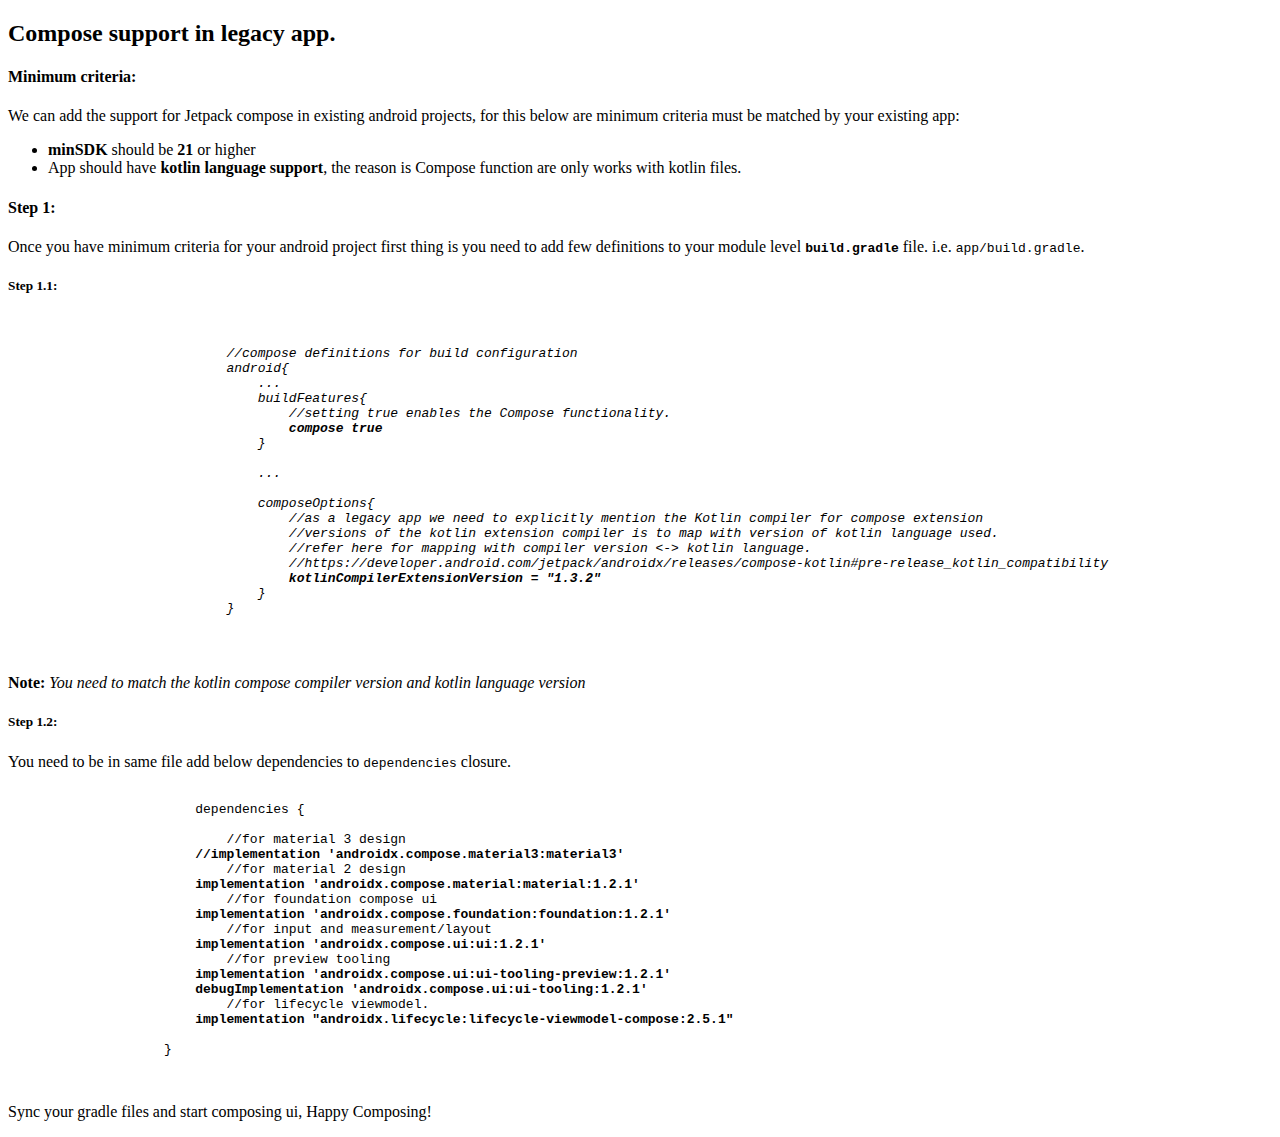
==== compose_for_legacy_app.html @ 4ed7f341 "Update compose_for_legacy_app.html" ====
<!DOCTYPE html>
<html lang="en">

<head>
    <meta charset="UTF-8">
    <meta http-equiv="X-UA-Compatible" content="IE=edge">
    <meta name="viewport" content="width=device-width, initial-scale=1.0">
    <title>Compose support in existing app</title>
</head>

<body>

    <h2>Compose support in legacy app.</h2>


    <h4>Minimum criteria:</h4>
    <p>
        We can add the support for Jetpack compose in existing android projects,
        for this below are minimum criteria must be matched by your existing app:
    </p>
    <ul>
        <li><b>minSDK</b> should be <b>21</b> or higher</li>
        <li>App should have <b>kotlin language support</b>, the reason is Compose function are only works with kotlin
            files.</li>
    </ul>


    <h4>Step 1:</h4>
    <p>
        Once you have minimum criteria for your android project first thing is you need to add few definitions to your
        module level <b><code>build.gradle</code></b> file.
        i.e. <code>app/build.gradle</code>.
    </p>
    <h5>Step 1.1:</h5>
    <p>
    <div class="code_box">
        <pre>
                    <code>
                        <i>
                            //compose definitions for build configuration
                            android{
                                ...
                                buildFeatures{
                                    //setting true enables the Compose functionality.
                                    <strong>compose true</strong>
                                }
    
                                ... 
    
                                composeOptions{
                                    //as a legacy app we need to explicitly mention the Kotlin compiler for compose extension
                                    //versions of the kotlin extension compiler is to map with version of kotlin language used.
                                    //refer here for mapping with compiler version <-> kotlin language.
                                    //https://developer.android.com/jetpack/androidx/releases/compose-kotlin#pre-release_kotlin_compatibility
                                    <strong>kotlinCompilerExtensionVersion = "1.3.2"</strong>
                                }
                            }
                        </i>
                    </code>
                </pre>
    </div>
    <strong>Note:</strong> <i>You need to match the kotlin compose compiler version and kotlin language version</i>
    </p>
    <h5>Step 1.2:</h5>
    You need to be in same file add below dependencies to <code>dependencies</code> closure.
    <p>
    <div class="code_box">
        <pre>
                <code>
                        dependencies {

                            //for material 3 design
                        <strong>//implementation 'androidx.compose.material3:material3'</strong>                            
                            //for material 2 design
                        <strong>implementation 'androidx.compose.material:material:1.2.1'</strong>                            
                            //for foundation compose ui
                        <strong>implementation 'androidx.compose.foundation:foundation:1.2.1'</strong>                            
                            //for input and measurement/layout
                        <strong>implementation 'androidx.compose.ui:ui:1.2.1'</strong>                            
                            //for preview tooling
                        <strong>implementation 'androidx.compose.ui:ui-tooling-preview:1.2.1'</strong>
                        <strong>debugImplementation 'androidx.compose.ui:ui-tooling:1.2.1'</strong>
                            //for lifecycle viewmodel.
                        <strong>implementation "androidx.lifecycle:lifecycle-viewmodel-compose:2.5.1"</strong>

                    }
                </code>
            </pre>
    </div>
    </p>

    <p>Sync your gradle files and start composing ui, Happy Composing!</p>

</body>

</html>
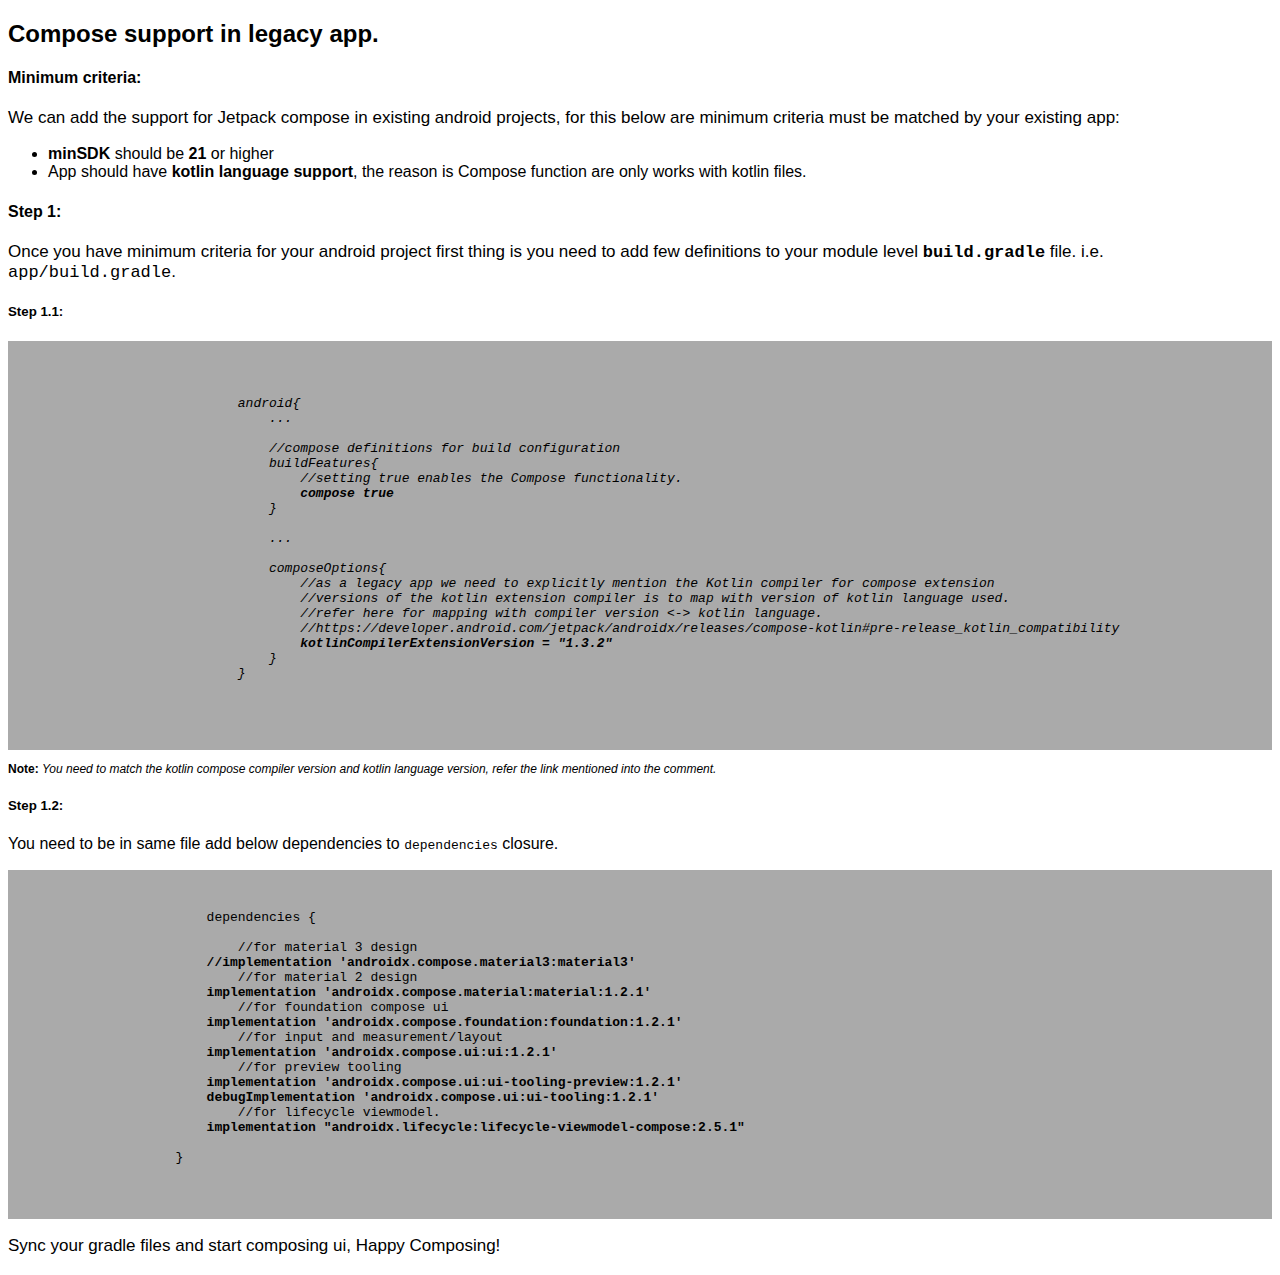
==== commit 6b06fe83: "Update compose_for_legacy_app.html" ====
--- a/compose_for_legacy_app.html
+++ b/compose_for_legacy_app.html
@@ -6,6 +6,36 @@
     <meta http-equiv="X-UA-Compatible" content="IE=edge">
     <meta name="viewport" content="width=device-width, initial-scale=1.0">
     <title>Compose support in existing app</title>
+
+
+    <style>
+        body {
+            font-family: Arial, Helvetica, sans-serif;
+        }
+
+        .navbar {
+            overflow: hidden;
+            background-color: #333;
+        }
+
+        .code_box {
+            font-size: medium;
+            color: #000;
+            background-color: #aaa;
+            align-items: center;
+            padding: 0.9%;
+            text-align: justify;
+        }
+
+        p {
+            color: black;
+            font-size: 17px;
+        }
+        .notes{
+            font-size: 12px;
+        }
+    </style>
+
 </head>
 
 <body>
@@ -35,18 +65,19 @@
     <p>
     <div class="code_box">
         <pre>
-                    <code>
+                <code>
                         <i>
-                            //compose definitions for build configuration
                             android{
                                 ...
+                                
+                                //compose definitions for build configuration
                                 buildFeatures{
                                     //setting true enables the Compose functionality.
                                     <strong>compose true</strong>
                                 }
-    
+
                                 ... 
-    
+
                                 composeOptions{
                                     //as a legacy app we need to explicitly mention the Kotlin compiler for compose extension
                                     //versions of the kotlin extension compiler is to map with version of kotlin language used.
@@ -56,10 +87,12 @@
                                 }
                             }
                         </i>
-                    </code>
-                </pre>
+                </code>
+            </pre>
     </div>
-    <strong>Note:</strong> <i>You need to match the kotlin compose compiler version and kotlin language version</i>
+    <p class="notes"> <strong>Note:</strong> <i>You need to match the kotlin compose compiler version and kotlin
+            language version, refer the link mentioned into the comment.</i>
+    </p>
     </p>
     <h5>Step 1.2:</h5>
     You need to be in same file add below dependencies to <code>dependencies</code> closure.
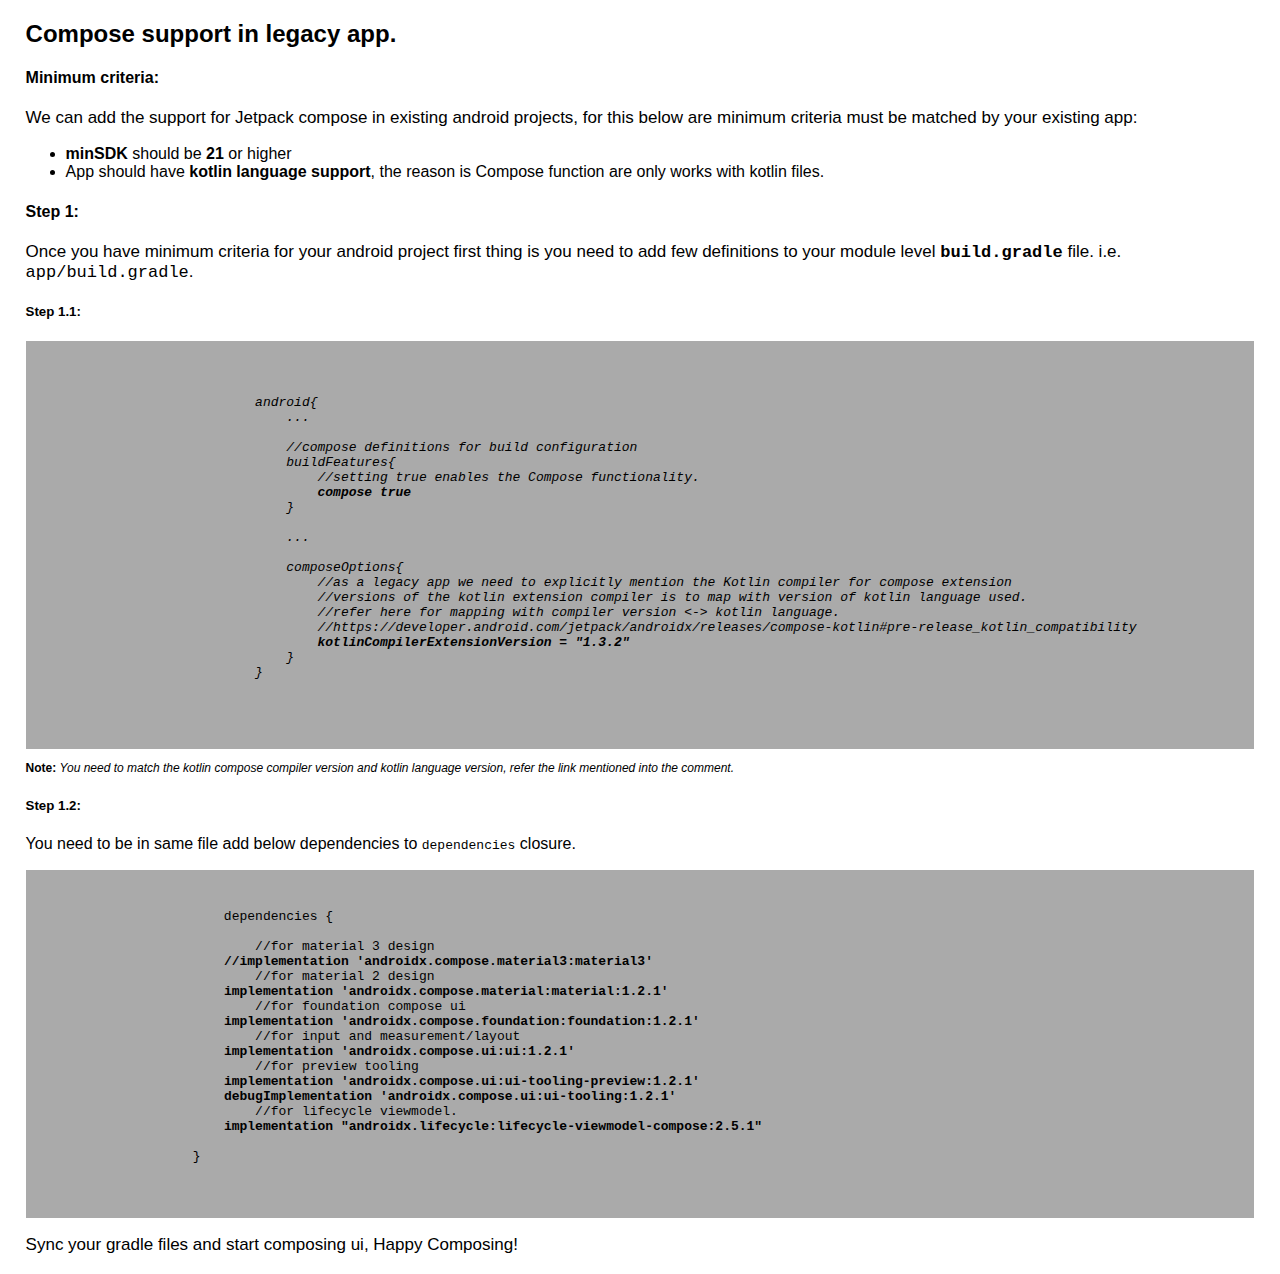
==== commit e347bab4: "Update compose_for_legacy_app.html" ====
--- a/compose_for_legacy_app.html
+++ b/compose_for_legacy_app.html
@@ -11,6 +11,8 @@
     <style>
         body {
             font-family: Arial, Helvetica, sans-serif;
+            margin-left: 2%;
+            margin-right: 2%;
         }
 
         .navbar {
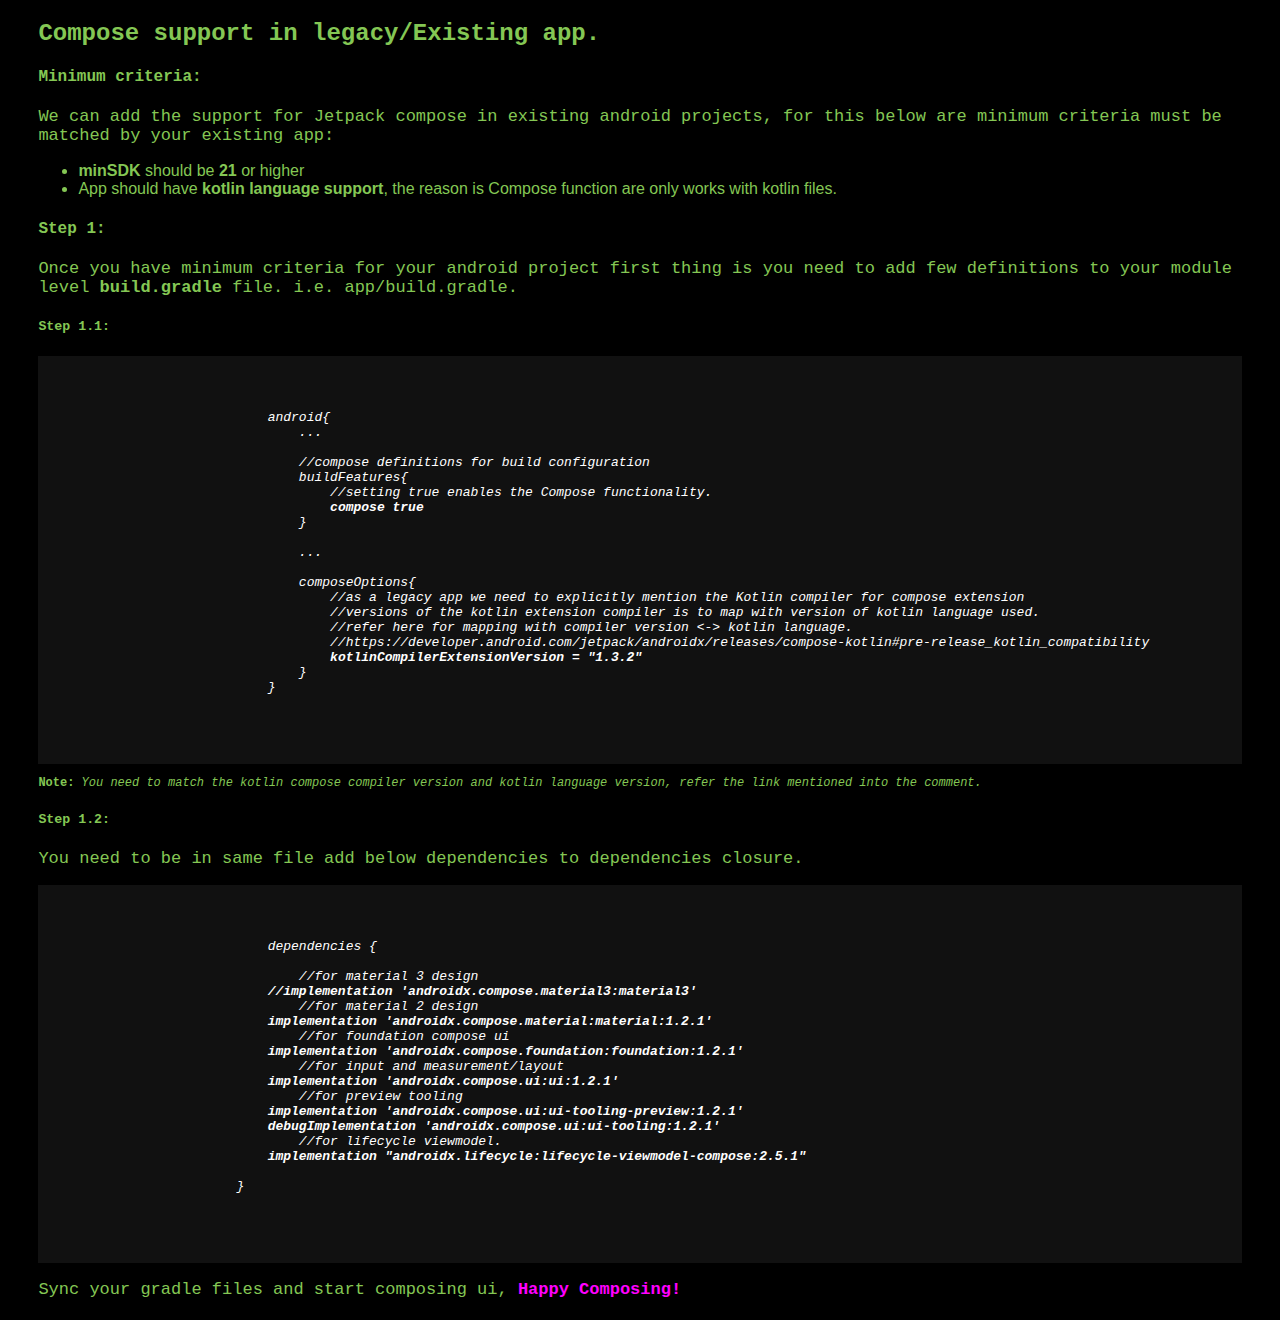
==== commit e1aa704b: "Update compose_for_legacy_app.html" ====
--- a/compose_for_legacy_app.html
+++ b/compose_for_legacy_app.html
@@ -9,32 +9,59 @@
 
 
     <style>
+        ul {
+            color: #84c754;
+        }
+
+        h2,
+        h4,
+        h5 {
+            color: #84c754;
+            font-family: 'Courier New', Courier, monospace;
+        }
+
         body {
+
+            background-color: black;
             font-family: Arial, Helvetica, sans-serif;
-            margin-left: 2%;
-            margin-right: 2%;
+            margin-left: 3%;
+            margin-right: 3%;
         }
 
         .navbar {
             overflow: hidden;
-            background-color: #333;
+            background-color: #84c754;
         }
 
         .code_box {
+            font-style: normal;
+            font-family: 'Courier New', Courier, monospace;
             font-size: medium;
-            color: #000;
-            background-color: #aaa;
+            color: white;
+            background-color: #111;
             align-items: center;
             padding: 0.9%;
             text-align: justify;
         }
 
         p {
-            color: black;
+            font-style: normal;
+            font-family: 'Courier New', Courier, monospace;
+            font-size: medium;
+            color: #84c754;
             font-size: 17px;
         }
-        .notes{
+
+        .notes {
+            font-style: normal;
+            font-family: 'Courier New', Courier, monospace;
+            font-size: smaller;
+            color: #84c754;
             font-size: 12px;
+        }
+
+        .wish {
+            color: magenta;
         }
     </style>
 
@@ -42,7 +69,7 @@
 
 <body>
 
-    <h2>Compose support in legacy app.</h2>
+    <h2>Compose support in legacy/Existing app.</h2>
 
 
     <h4>Minimum criteria:</h4>
@@ -97,34 +124,36 @@
     </p>
     </p>
     <h5>Step 1.2:</h5>
-    You need to be in same file add below dependencies to <code>dependencies</code> closure.
+    <p> You need to be in same file add below dependencies to <code>dependencies</code> closure.</p>
     <p>
     <div class="code_box">
         <pre>
                 <code>
-                        dependencies {
+                        <i>
+                            dependencies {
 
-                            //for material 3 design
-                        <strong>//implementation 'androidx.compose.material3:material3'</strong>                            
-                            //for material 2 design
-                        <strong>implementation 'androidx.compose.material:material:1.2.1'</strong>                            
-                            //for foundation compose ui
-                        <strong>implementation 'androidx.compose.foundation:foundation:1.2.1'</strong>                            
-                            //for input and measurement/layout
-                        <strong>implementation 'androidx.compose.ui:ui:1.2.1'</strong>                            
-                            //for preview tooling
-                        <strong>implementation 'androidx.compose.ui:ui-tooling-preview:1.2.1'</strong>
-                        <strong>debugImplementation 'androidx.compose.ui:ui-tooling:1.2.1'</strong>
-                            //for lifecycle viewmodel.
-                        <strong>implementation "androidx.lifecycle:lifecycle-viewmodel-compose:2.5.1"</strong>
-
-                    }
+                                //for material 3 design
+                            <strong>//implementation 'androidx.compose.material3:material3'</strong>                            
+                                //for material 2 design
+                            <strong>implementation 'androidx.compose.material:material:1.2.1'</strong>                            
+                                //for foundation compose ui
+                            <strong>implementation 'androidx.compose.foundation:foundation:1.2.1'</strong>                            
+                                //for input and measurement/layout
+                            <strong>implementation 'androidx.compose.ui:ui:1.2.1'</strong>                            
+                                //for preview tooling
+                            <strong>implementation 'androidx.compose.ui:ui-tooling-preview:1.2.1'</strong>
+                            <strong>debugImplementation 'androidx.compose.ui:ui-tooling:1.2.1'</strong>
+                                //for lifecycle viewmodel.
+                            <strong>implementation "androidx.lifecycle:lifecycle-viewmodel-compose:2.5.1"</strong>
+    
+                        }
+                        </i>
                 </code>
             </pre>
     </div>
     </p>
 
-    <p>Sync your gradle files and start composing ui, Happy Composing!</p>
+    <p>Sync your gradle files and start composing ui, <strong class="wish">Happy Composing!</strong></p>
 
 </body>
 
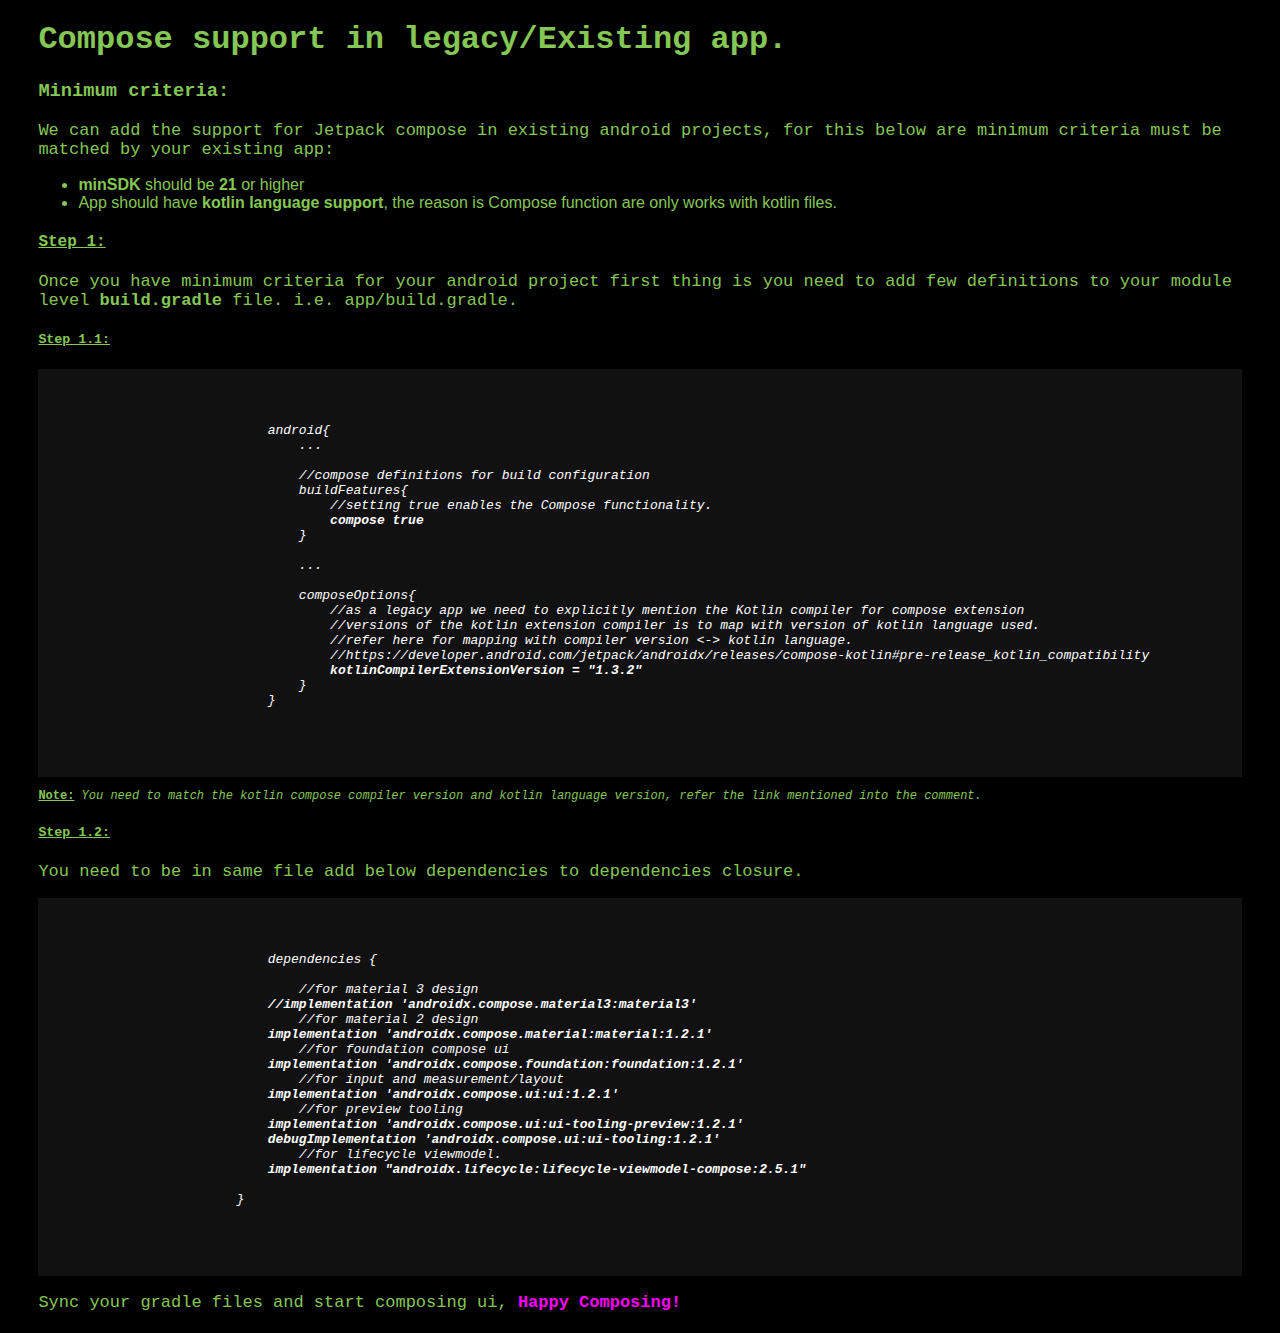
==== commit 6a3c61dd: "Update compose_for_legacy_app.html" ====
--- a/compose_for_legacy_app.html
+++ b/compose_for_legacy_app.html
@@ -4,7 +4,11 @@
 <head>
     <meta charset="UTF-8">
     <meta http-equiv="X-UA-Compatible" content="IE=edge">
+    <meta name="description" content="How to add support for Jetpack compose in existing android project.">
     <meta name="viewport" content="width=device-width, initial-scale=1.0">
+    <meta name="author" content="Jameer Mulani">
+    <meta name="author_desc" content="Sr Android Developer">
+    <meta name="keywords" content="Jetpack Compose, Compose, Android Studio, Android Project, Android App, Android">
     <title>Compose support in existing app</title>
 
 
@@ -13,7 +17,9 @@
             color: #84c754;
         }
 
+        h1,
         h2,
+        h3,
         h4,
         h5 {
             color: #84c754;
@@ -42,6 +48,8 @@
             align-items: center;
             padding: 0.9%;
             text-align: justify;
+            word-spacing: normal;
+
         }
 
         p {
@@ -69,31 +77,33 @@
 
 <body>
 
-    <h2>Compose support in legacy/Existing app.</h2>
+    <h1>Compose support in legacy/Existing app.</h2>
 
 
-    <h4>Minimum criteria:</h4>
-    <p>
-        We can add the support for Jetpack compose in existing android projects,
-        for this below are minimum criteria must be matched by your existing app:
-    </p>
-    <ul>
-        <li><b>minSDK</b> should be <b>21</b> or higher</li>
-        <li>App should have <b>kotlin language support</b>, the reason is Compose function are only works with kotlin
-            files.</li>
-    </ul>
+        <h3>Minimum criteria:</h3>
+        <p>
+            We can add the support for Jetpack compose in existing android projects,
+            for this below are minimum criteria must be matched by your existing app:
+        </p>
+        <ul>
+            <li><b>minSDK</b> should be <b>21</b> or higher</li>
+            <li>App should have <b>kotlin language support</b>, the reason is Compose function are only works with
+                kotlin
+                files.</li>
+        </ul>
 
 
-    <h4>Step 1:</h4>
-    <p>
-        Once you have minimum criteria for your android project first thing is you need to add few definitions to your
-        module level <b><code>build.gradle</code></b> file.
-        i.e. <code>app/build.gradle</code>.
-    </p>
-    <h5>Step 1.1:</h5>
-    <p>
-    <div class="code_box">
-        <pre>
+        <h4><u>Step 1:</u></h4>
+        <p>
+            Once you have minimum criteria for your android project first thing is you need to add few definitions to
+            your
+            module level <b><code>build.gradle</code></b> file.
+            i.e. <code>app/build.gradle</code>.
+        </p>
+        <h5><u>Step 1.1:</u></h5>
+        <p>
+        <div class="code_box">
+            <pre>
                 <code>
                         <i>
                             android{
@@ -118,16 +128,17 @@
                         </i>
                 </code>
             </pre>
-    </div>
-    <p class="notes"> <strong>Note:</strong> <i>You need to match the kotlin compose compiler version and kotlin
-            language version, refer the link mentioned into the comment.</i>
-    </p>
-    </p>
-    <h5>Step 1.2:</h5>
-    <p> You need to be in same file add below dependencies to <code>dependencies</code> closure.</p>
-    <p>
-    <div class="code_box">
-        <pre>
+        </div>
+        <p class="notes"> <strong><u>Note:</u></strong> <i>You need to match the kotlin compose compiler version and
+                kotlin
+                language version, refer the link mentioned into the comment.</i>
+        </p>
+        </p>
+        <h5><u>Step 1.2:</u></h5>
+        <p> You need to be in same file add below dependencies to <code>dependencies</code> closure.</p>
+        <p>
+        <div class="code_box">
+            <pre>
                 <code>
                         <i>
                             dependencies {
@@ -150,10 +161,10 @@
                         </i>
                 </code>
             </pre>
-    </div>
-    </p>
+        </div>
+        </p>
 
-    <p>Sync your gradle files and start composing ui, <strong class="wish">Happy Composing!</strong></p>
+        <p>Sync your gradle files and start composing ui, <strong class="wish">Happy Composing!</strong></p>
 
 </body>
 
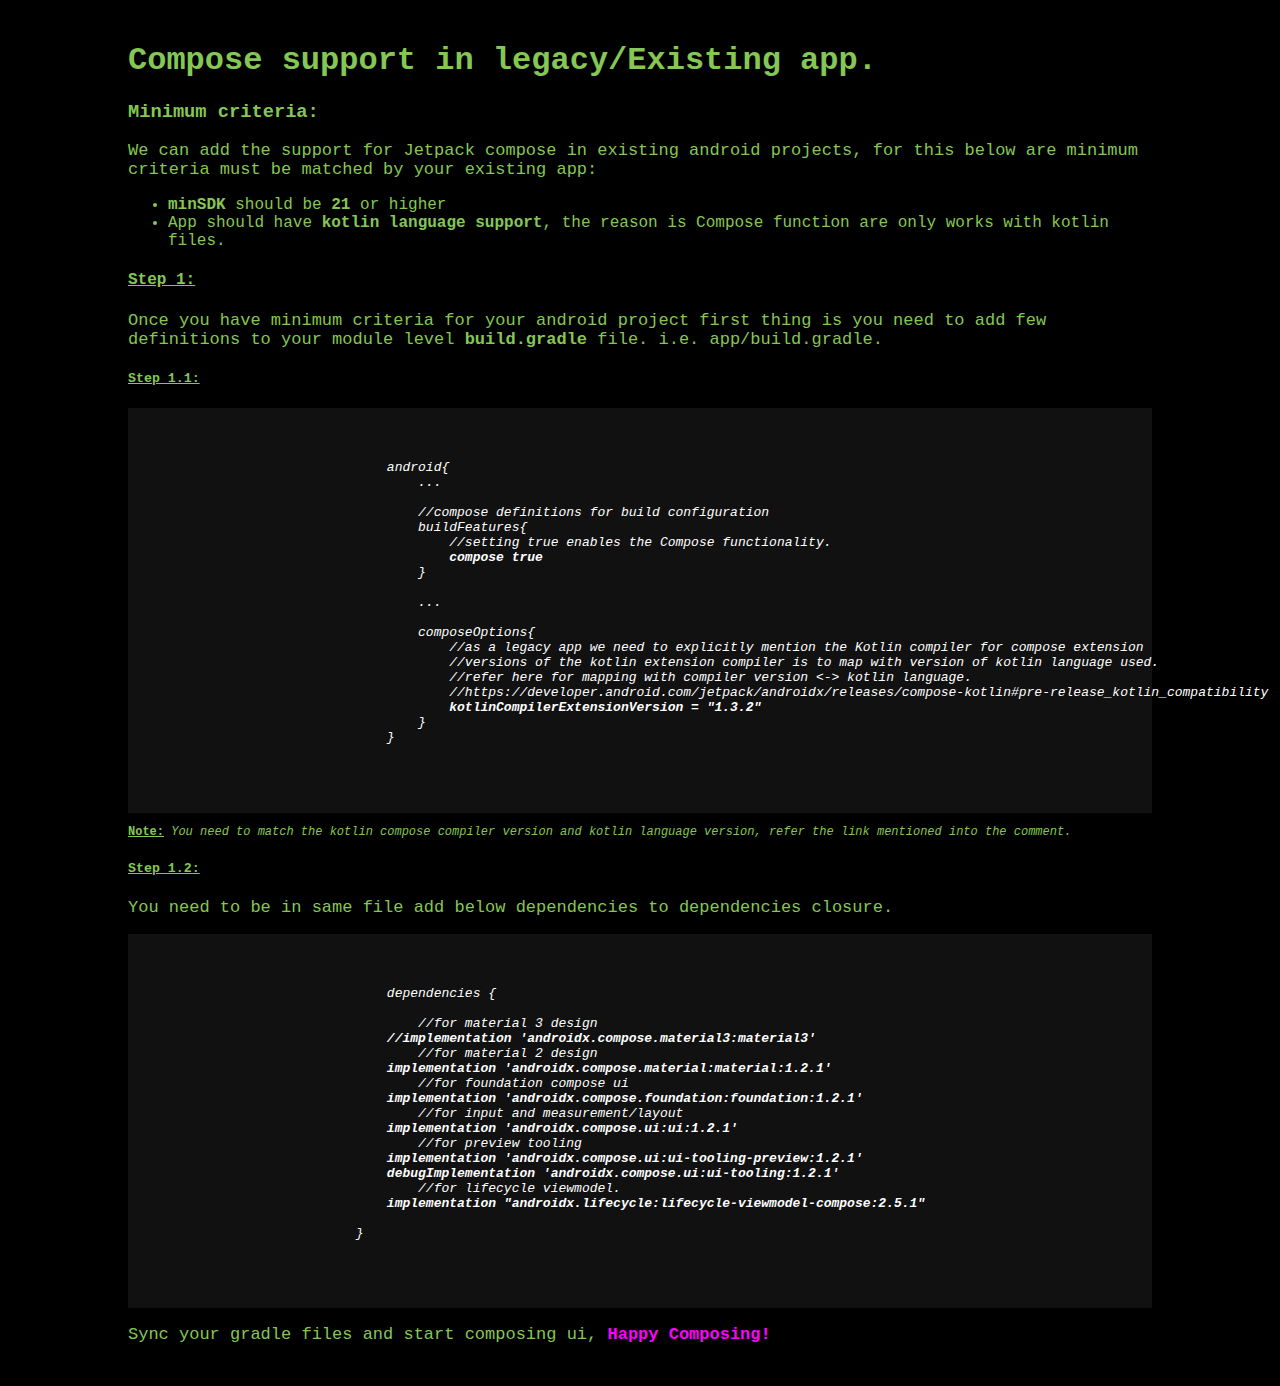
==== commit 8844fd33: "updated index, compose_legacy_support with theme, created seperate global styles css" ====
--- a/compose_for_legacy_app.html
+++ b/compose_for_legacy_app.html
@@ -10,162 +10,102 @@
     <meta name="author_desc" content="Sr Android Developer">
     <meta name="keywords" content="Jetpack Compose, Compose, Android Studio, Android Project, Android App, Android">
     <title>Compose support in existing app</title>
-
-
-    <style>
-        ul {
-            color: #84c754;
-        }
-
-        h1,
-        h2,
-        h3,
-        h4,
-        h5 {
-            color: #84c754;
-            font-family: 'Courier New', Courier, monospace;
-        }
-
-        body {
-
-            background-color: black;
-            font-family: Arial, Helvetica, sans-serif;
-            margin-left: 3%;
-            margin-right: 3%;
-        }
-
-        .navbar {
-            overflow: hidden;
-            background-color: #84c754;
-        }
-
-        .code_box {
-            font-style: normal;
-            font-family: 'Courier New', Courier, monospace;
-            font-size: medium;
-            color: white;
-            background-color: #111;
-            align-items: center;
-            padding: 0.9%;
-            text-align: justify;
-            word-spacing: normal;
-
-        }
-
-        p {
-            font-style: normal;
-            font-family: 'Courier New', Courier, monospace;
-            font-size: medium;
-            color: #84c754;
-            font-size: 17px;
-        }
-
-        .notes {
-            font-style: normal;
-            font-family: 'Courier New', Courier, monospace;
-            font-size: smaller;
-            color: #84c754;
-            font-size: 12px;
-        }
-
-        .wish {
-            color: magenta;
-        }
-    </style>
+    <link rel="stylesheet" href="./styles/site_styles.css">
 
 </head>
 
 <body>
-
-    <h1>Compose support in legacy/Existing app.</h2>
+    <div class="main_content">
+        <h1>Compose support in legacy/Existing app.</h2>
 
 
-        <h3>Minimum criteria:</h3>
-        <p>
-            We can add the support for Jetpack compose in existing android projects,
-            for this below are minimum criteria must be matched by your existing app:
-        </p>
-        <ul>
-            <li><b>minSDK</b> should be <b>21</b> or higher</li>
-            <li>App should have <b>kotlin language support</b>, the reason is Compose function are only works with
-                kotlin
-                files.</li>
-        </ul>
-
-
-        <h4><u>Step 1:</u></h4>
-        <p>
-            Once you have minimum criteria for your android project first thing is you need to add few definitions to
-            your
-            module level <b><code>build.gradle</code></b> file.
-            i.e. <code>app/build.gradle</code>.
-        </p>
-        <h5><u>Step 1.1:</u></h5>
-        <p>
-        <div class="code_box">
-            <pre>
-                <code>
-                        <i>
-                            android{
-                                ...
-                                
-                                //compose definitions for build configuration
-                                buildFeatures{
-                                    //setting true enables the Compose functionality.
-                                    <strong>compose true</strong>
+            <h3>Minimum criteria:</h3>
+            <p>
+                We can add the support for Jetpack compose in existing android projects,
+                for this below are minimum criteria must be matched by your existing app:
+            </p>
+            <ul>
+                <li><b>minSDK</b> should be <b>21</b> or higher</li>
+                <li>App should have <b>kotlin language support</b>, the reason is Compose function are only works with
+                    kotlin
+                    files.</li>
+            </ul>
+    
+    
+            <h4><u>Step 1:</u></h4>
+            <p>
+                Once you have minimum criteria for your android project first thing is you need to add few definitions to
+                your
+                module level <b><code>build.gradle</code></b> file.
+                i.e. <code>app/build.gradle</code>.
+            </p>
+            <h5><u>Step 1.1:</u></h5>
+            <p>
+            <div class="code_box">
+                <pre>
+                    <code>
+                            <i>
+                                android{
+                                    ...
+                                    
+                                    //compose definitions for build configuration
+                                    buildFeatures{
+                                        //setting true enables the Compose functionality.
+                                        <strong>compose true</strong>
+                                    }
+    
+                                    ... 
+    
+                                    composeOptions{
+                                        //as a legacy app we need to explicitly mention the Kotlin compiler for compose extension
+                                        //versions of the kotlin extension compiler is to map with version of kotlin language used.
+                                        //refer here for mapping with compiler version <-> kotlin language.
+                                        //https://developer.android.com/jetpack/androidx/releases/compose-kotlin#pre-release_kotlin_compatibility
+                                        <strong>kotlinCompilerExtensionVersion = "1.3.2"</strong>
+                                    }
                                 }
-
-                                ... 
-
-                                composeOptions{
-                                    //as a legacy app we need to explicitly mention the Kotlin compiler for compose extension
-                                    //versions of the kotlin extension compiler is to map with version of kotlin language used.
-                                    //refer here for mapping with compiler version <-> kotlin language.
-                                    //https://developer.android.com/jetpack/androidx/releases/compose-kotlin#pre-release_kotlin_compatibility
-                                    <strong>kotlinCompilerExtensionVersion = "1.3.2"</strong>
-                                }
+                            </i>
+                    </code>
+                </pre>
+            </div>
+            <p class="notes"> <strong><u>Note:</u></strong> <i>You need to match the kotlin compose compiler version and
+                    kotlin
+                    language version, refer the link mentioned into the comment.</i>
+            </p>
+            </p>
+            <h5><u>Step 1.2:</u></h5>
+            <p> You need to be in same file add below dependencies to <code>dependencies</code> closure.</p>
+            <p>
+            <div class="code_box">
+                <pre>
+                    <code>
+                            <i>
+                                dependencies {
+    
+                                    //for material 3 design
+                                <strong>//implementation 'androidx.compose.material3:material3'</strong>                            
+                                    //for material 2 design
+                                <strong>implementation 'androidx.compose.material:material:1.2.1'</strong>                            
+                                    //for foundation compose ui
+                                <strong>implementation 'androidx.compose.foundation:foundation:1.2.1'</strong>                            
+                                    //for input and measurement/layout
+                                <strong>implementation 'androidx.compose.ui:ui:1.2.1'</strong>                            
+                                    //for preview tooling
+                                <strong>implementation 'androidx.compose.ui:ui-tooling-preview:1.2.1'</strong>
+                                <strong>debugImplementation 'androidx.compose.ui:ui-tooling:1.2.1'</strong>
+                                    //for lifecycle viewmodel.
+                                <strong>implementation "androidx.lifecycle:lifecycle-viewmodel-compose:2.5.1"</strong>
+        
                             }
-                        </i>
-                </code>
-            </pre>
-        </div>
-        <p class="notes"> <strong><u>Note:</u></strong> <i>You need to match the kotlin compose compiler version and
-                kotlin
-                language version, refer the link mentioned into the comment.</i>
-        </p>
-        </p>
-        <h5><u>Step 1.2:</u></h5>
-        <p> You need to be in same file add below dependencies to <code>dependencies</code> closure.</p>
-        <p>
-        <div class="code_box">
-            <pre>
-                <code>
-                        <i>
-                            dependencies {
-
-                                //for material 3 design
-                            <strong>//implementation 'androidx.compose.material3:material3'</strong>                            
-                                //for material 2 design
-                            <strong>implementation 'androidx.compose.material:material:1.2.1'</strong>                            
-                                //for foundation compose ui
-                            <strong>implementation 'androidx.compose.foundation:foundation:1.2.1'</strong>                            
-                                //for input and measurement/layout
-                            <strong>implementation 'androidx.compose.ui:ui:1.2.1'</strong>                            
-                                //for preview tooling
-                            <strong>implementation 'androidx.compose.ui:ui-tooling-preview:1.2.1'</strong>
-                            <strong>debugImplementation 'androidx.compose.ui:ui-tooling:1.2.1'</strong>
-                                //for lifecycle viewmodel.
-                            <strong>implementation "androidx.lifecycle:lifecycle-viewmodel-compose:2.5.1"</strong>
+                            </i>
+                    </code>
+                </pre>
+            </div>
+            </p>
     
-                        }
-                        </i>
-                </code>
-            </pre>
-        </div>
-        </p>
-
-        <p>Sync your gradle files and start composing ui, <strong class="wish">Happy Composing!</strong></p>
-
+            <p>Sync your gradle files and start composing ui, <strong class="wish">Happy Composing!</strong></p>
+    
+    </div>
 </body>
 
 </html>
--- a/styles/site_styles.css
+++ b/styles/site_styles.css
@@ -0,0 +1,82 @@
+h1,
+h2,
+h3,
+h4,
+h5 {
+    color: #84c754;
+}
+
+ul {
+    color: #84c754;
+}
+
+.main_content {
+    margin-left: 120px;
+    margin-right: 120px;
+    padding-top: 1%;
+    padding-bottom: 1%;
+    font-family: 'Courier New', Courier, monospace;
+}
+
+body {
+    background-color: black;
+}
+
+a {
+    color: white;
+}
+
+.navbar {
+    background-color: #111;
+    overflow: hidden;
+    border: none;
+    padding: 12px;
+    text-decoration: none;
+    font-family: 'Courier New', Courier, monospace;
+}
+
+.navbar a {
+    color: white;
+    padding: 14px 16px;
+    text-align: center;
+    float: left;
+    text-decoration: none;
+}
+
+.navbar a:hover {
+    background-color: #84c754;
+    color: white;
+}
+
+p {
+    font-style: normal;
+    font-family: 'Courier New', Courier, monospace;
+    font-size: medium;
+    color: #84c754;
+    font-size: 17px;
+}
+
+.notes {
+    font-style: normal;
+    font-family: 'Courier New', Courier, monospace;
+    font-size: smaller;
+    color: #84c754;
+    font-size: 12px;
+}
+
+.wish {
+    color: magenta;
+}
+
+.code_box {
+    font-style: normal;
+    font-family: 'Courier New', Courier, monospace;
+    font-size: medium;
+    color: white;
+    background-color: #111;
+    align-items: center;
+    padding: 0.9%;
+    text-align: justify;
+    word-spacing: normal;
+
+}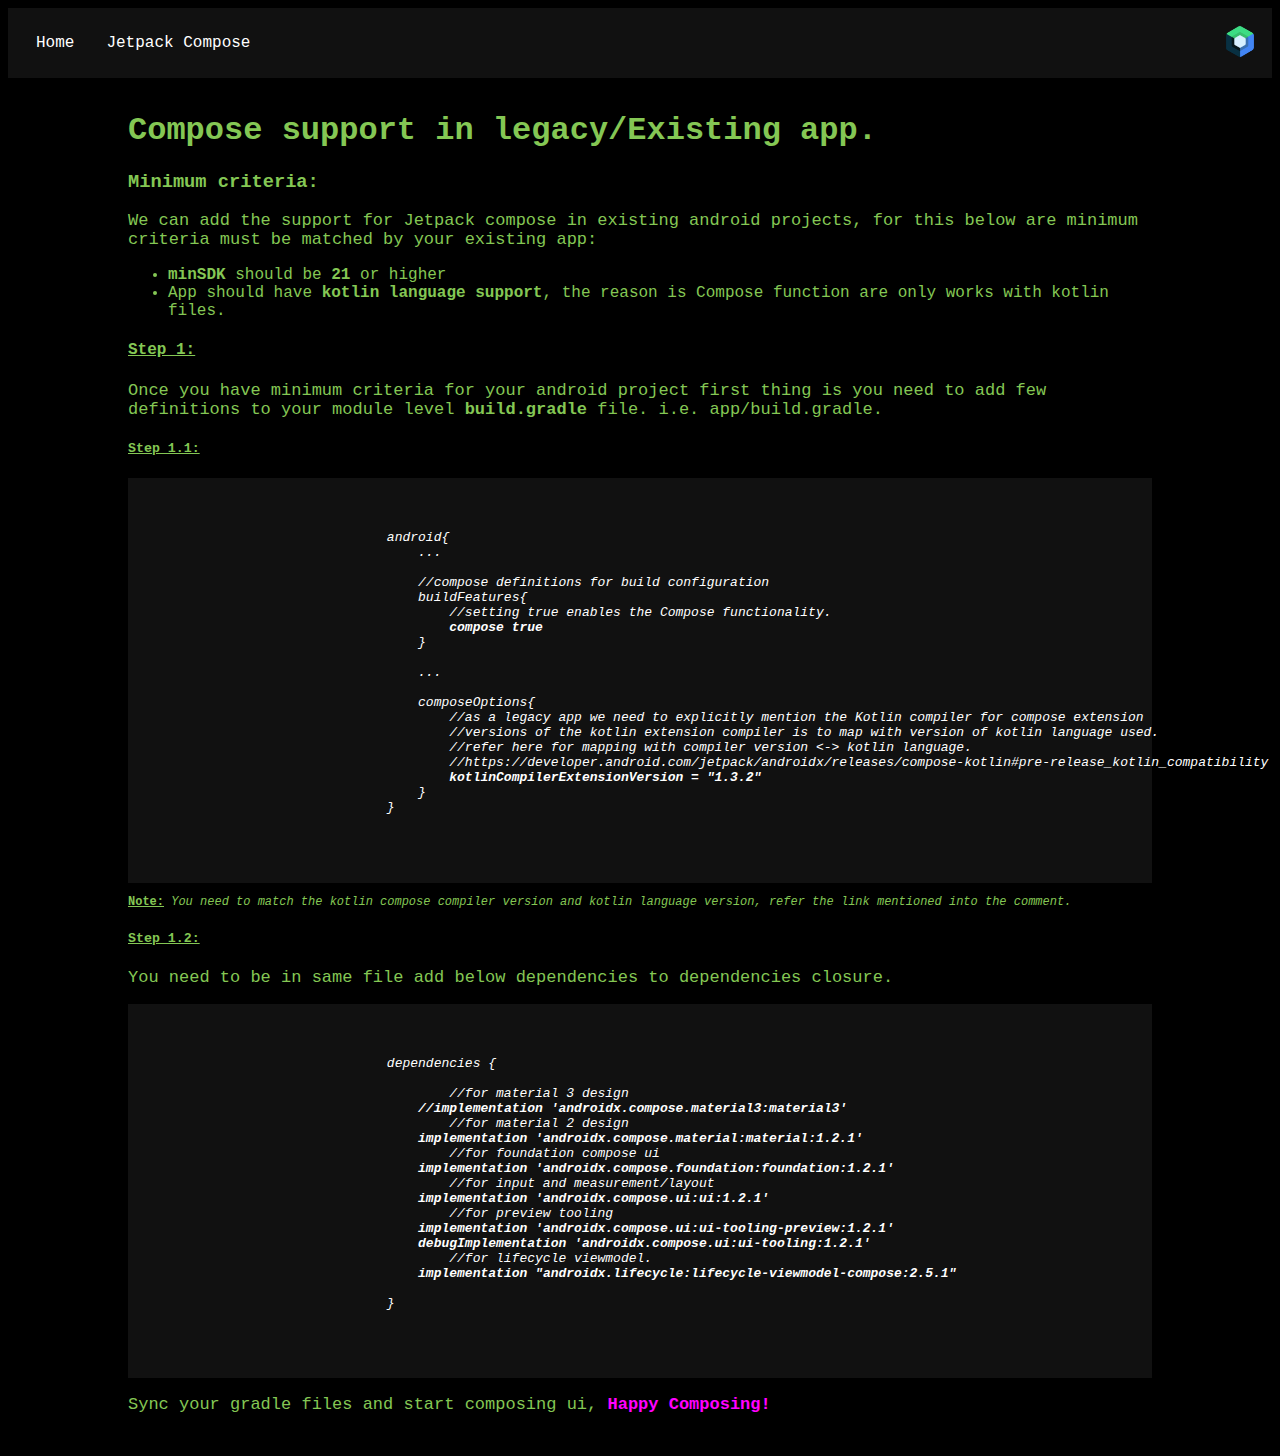
==== commit 67968f15: "updated files." ====
--- a/compose_for_legacy_app.html
+++ b/compose_for_legacy_app.html
@@ -15,6 +15,14 @@
 </head>
 
 <body>
+
+     <!-- top nav bar -->
+    <div class="navbar">
+        <a href="./index.html" class="menu_home">Home</a>
+        <a href="">Jetpack Compose</a>
+        <img src="./assets/images/jetpack compose icon.png" alt="logo", title="Jetpack compose logo" class="nav_logo">
+    </div>  
+
     <div class="main_content">
         <h1>Compose support in legacy/Existing app.</h2>
 
@@ -82,21 +90,21 @@
                             <i>
                                 dependencies {
     
-                                    //for material 3 design
-                                <strong>//implementation 'androidx.compose.material3:material3'</strong>                            
-                                    //for material 2 design
-                                <strong>implementation 'androidx.compose.material:material:1.2.1'</strong>                            
-                                    //for foundation compose ui
-                                <strong>implementation 'androidx.compose.foundation:foundation:1.2.1'</strong>                            
-                                    //for input and measurement/layout
-                                <strong>implementation 'androidx.compose.ui:ui:1.2.1'</strong>                            
-                                    //for preview tooling
-                                <strong>implementation 'androidx.compose.ui:ui-tooling-preview:1.2.1'</strong>
-                                <strong>debugImplementation 'androidx.compose.ui:ui-tooling:1.2.1'</strong>
-                                    //for lifecycle viewmodel.
-                                <strong>implementation "androidx.lifecycle:lifecycle-viewmodel-compose:2.5.1"</strong>
+                                        //for material 3 design
+                                    <strong>//implementation 'androidx.compose.material3:material3'</strong>                            
+                                        //for material 2 design
+                                    <strong>implementation 'androidx.compose.material:material:1.2.1'</strong>                            
+                                        //for foundation compose ui
+                                    <strong>implementation 'androidx.compose.foundation:foundation:1.2.1'</strong>                            
+                                        //for input and measurement/layout
+                                    <strong>implementation 'androidx.compose.ui:ui:1.2.1'</strong>                            
+                                        //for preview tooling
+                                    <strong>implementation 'androidx.compose.ui:ui-tooling-preview:1.2.1'</strong>
+                                    <strong>debugImplementation 'androidx.compose.ui:ui-tooling:1.2.1'</strong>
+                                        //for lifecycle viewmodel.
+                                    <strong>implementation "androidx.lifecycle:lifecycle-viewmodel-compose:2.5.1"</strong>
         
-                            }
+                                }
                             </i>
                     </code>
                 </pre>
--- a/styles/site_styles.css
+++ b/styles/site_styles.css
@@ -79,4 +79,11 @@
     text-align: justify;
     word-spacing: normal;
 
+}
+
+.nav_logo{
+    height: 40x;
+    width: 40px;
+    float: right;
+    align-self: center;
 }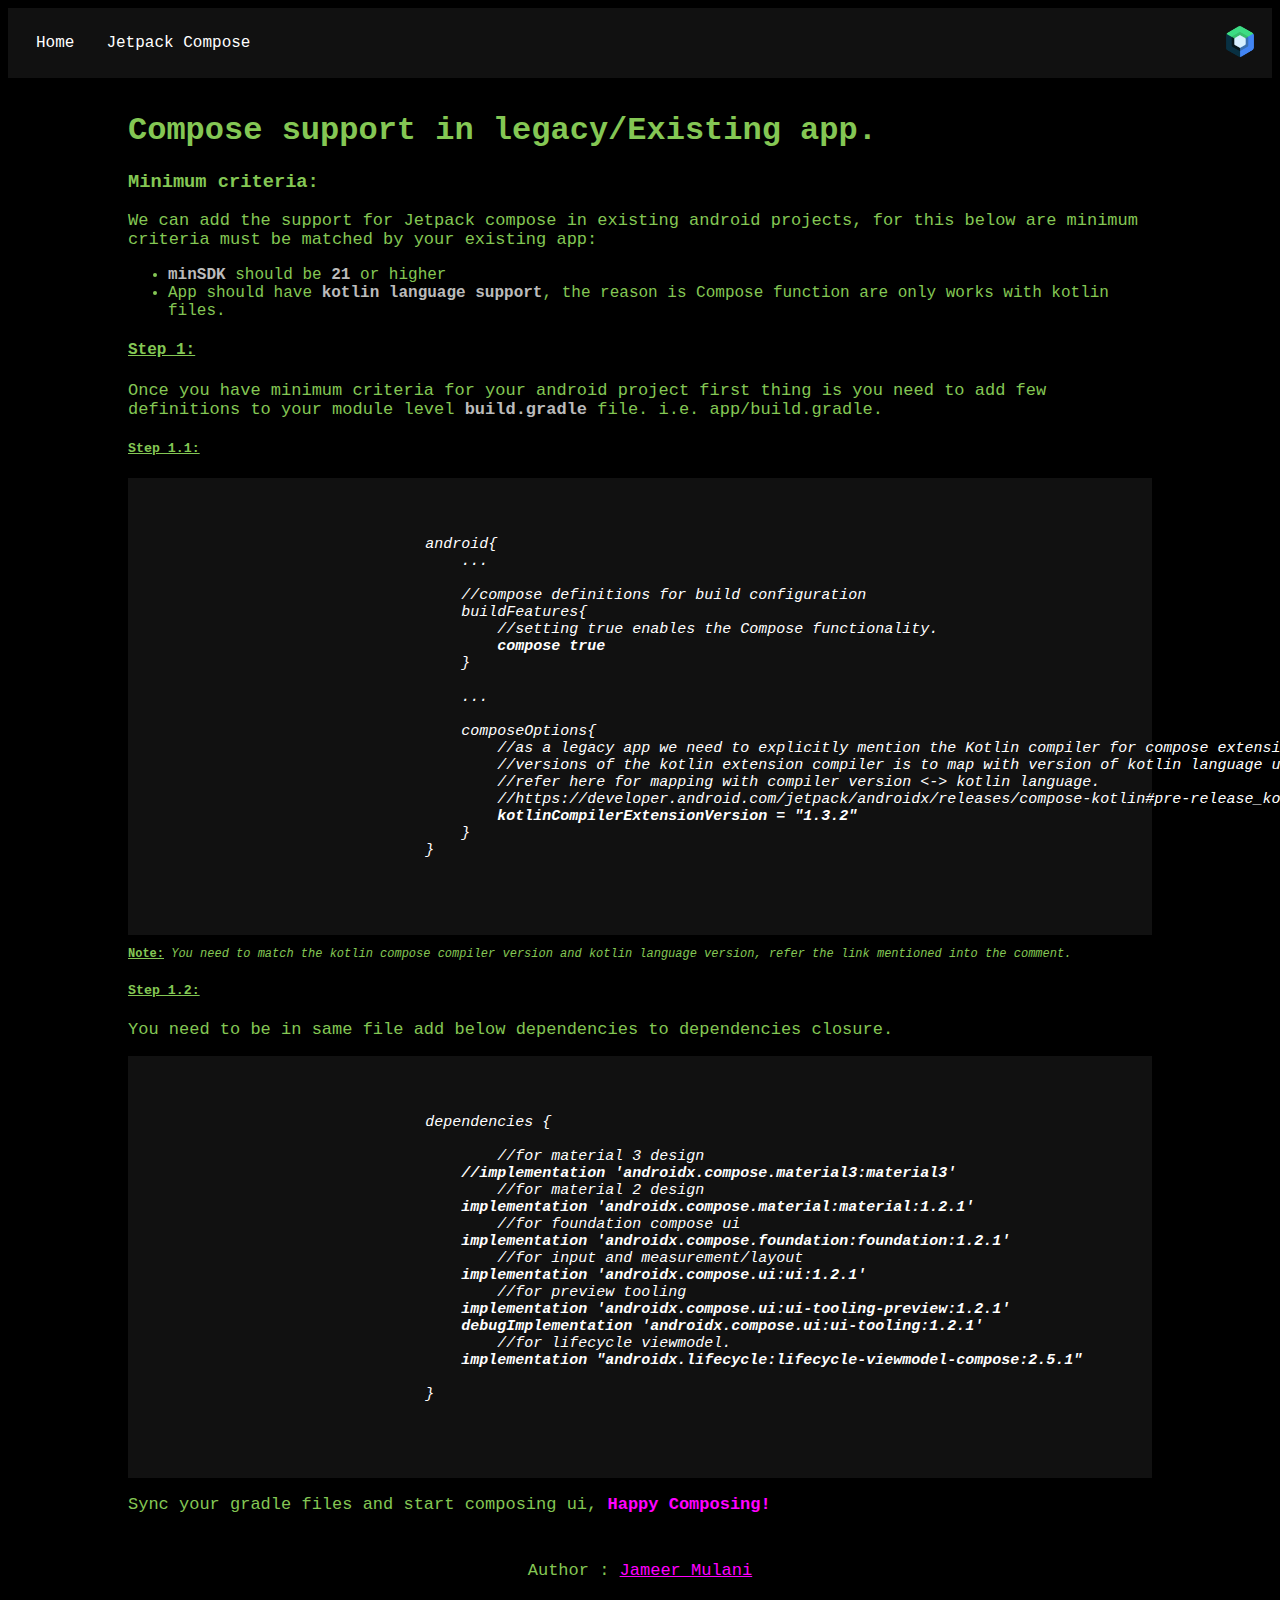
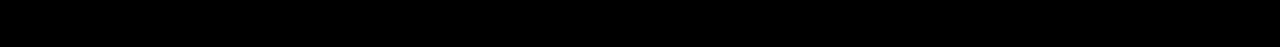
==== commit 5690ea2f: "added footer for pages and linked linkedin bio" ====
--- a/compose_for_legacy_app.html
+++ b/compose_for_legacy_app.html
@@ -114,6 +114,12 @@
             <p>Sync your gradle files and start composing ui, <strong class="wish">Happy Composing!</strong></p>
     
     </div>
+
+
+    <footer>
+        <p> Author : <a href="https://in.linkedin.com/in/jameermulani?trk=profile-badge" target="_blank">Jameer Mulani</a></p>
+     </footer>
+
 </body>
 
 </html>
--- a/styles/site_styles.css
+++ b/styles/site_styles.css
@@ -4,6 +4,11 @@
 h4,
 h5 {
     color: #84c754;
+}
+
+b{
+    color: #bbb;
+    font-weight: 600;
 }
 
 ul {
@@ -71,7 +76,7 @@
 .code_box {
     font-style: normal;
     font-family: 'Courier New', Courier, monospace;
-    font-size: medium;
+    font-size: 15px;
     color: white;
     background-color: #111;
     align-items: center;
@@ -86,4 +91,48 @@
     width: 40px;
     float: right;
     align-self: center;
+}
+
+.card_item{
+    width: 300px;
+    height: 250px;
+    border: 3px solid violet; 
+    padding: 10px;
+    background-color: inherit;
+    text-align: center;
+    position: relative;
+}
+
+.card_item img{
+    width: 200px;
+    height: 200px;
+    float: top;
+    align-self: center;
+}
+
+.card_item label a{
+    width: auto;
+    text-align: center;
+    display: block;
+}
+
+.home_topic_grid{
+    display: grid;
+    column-gap: 10px;
+    row-gap: 10px;
+    grid-template-columns: 1fr 1fr 1fr 1fr;
+}
+
+.home_topic_grid p{
+    width: auto;
+}
+
+footer{
+    text-align: center;
+    background-color: inherit;
+    color: magenta;
+}
+
+footer a{
+    color: magenta;
 }